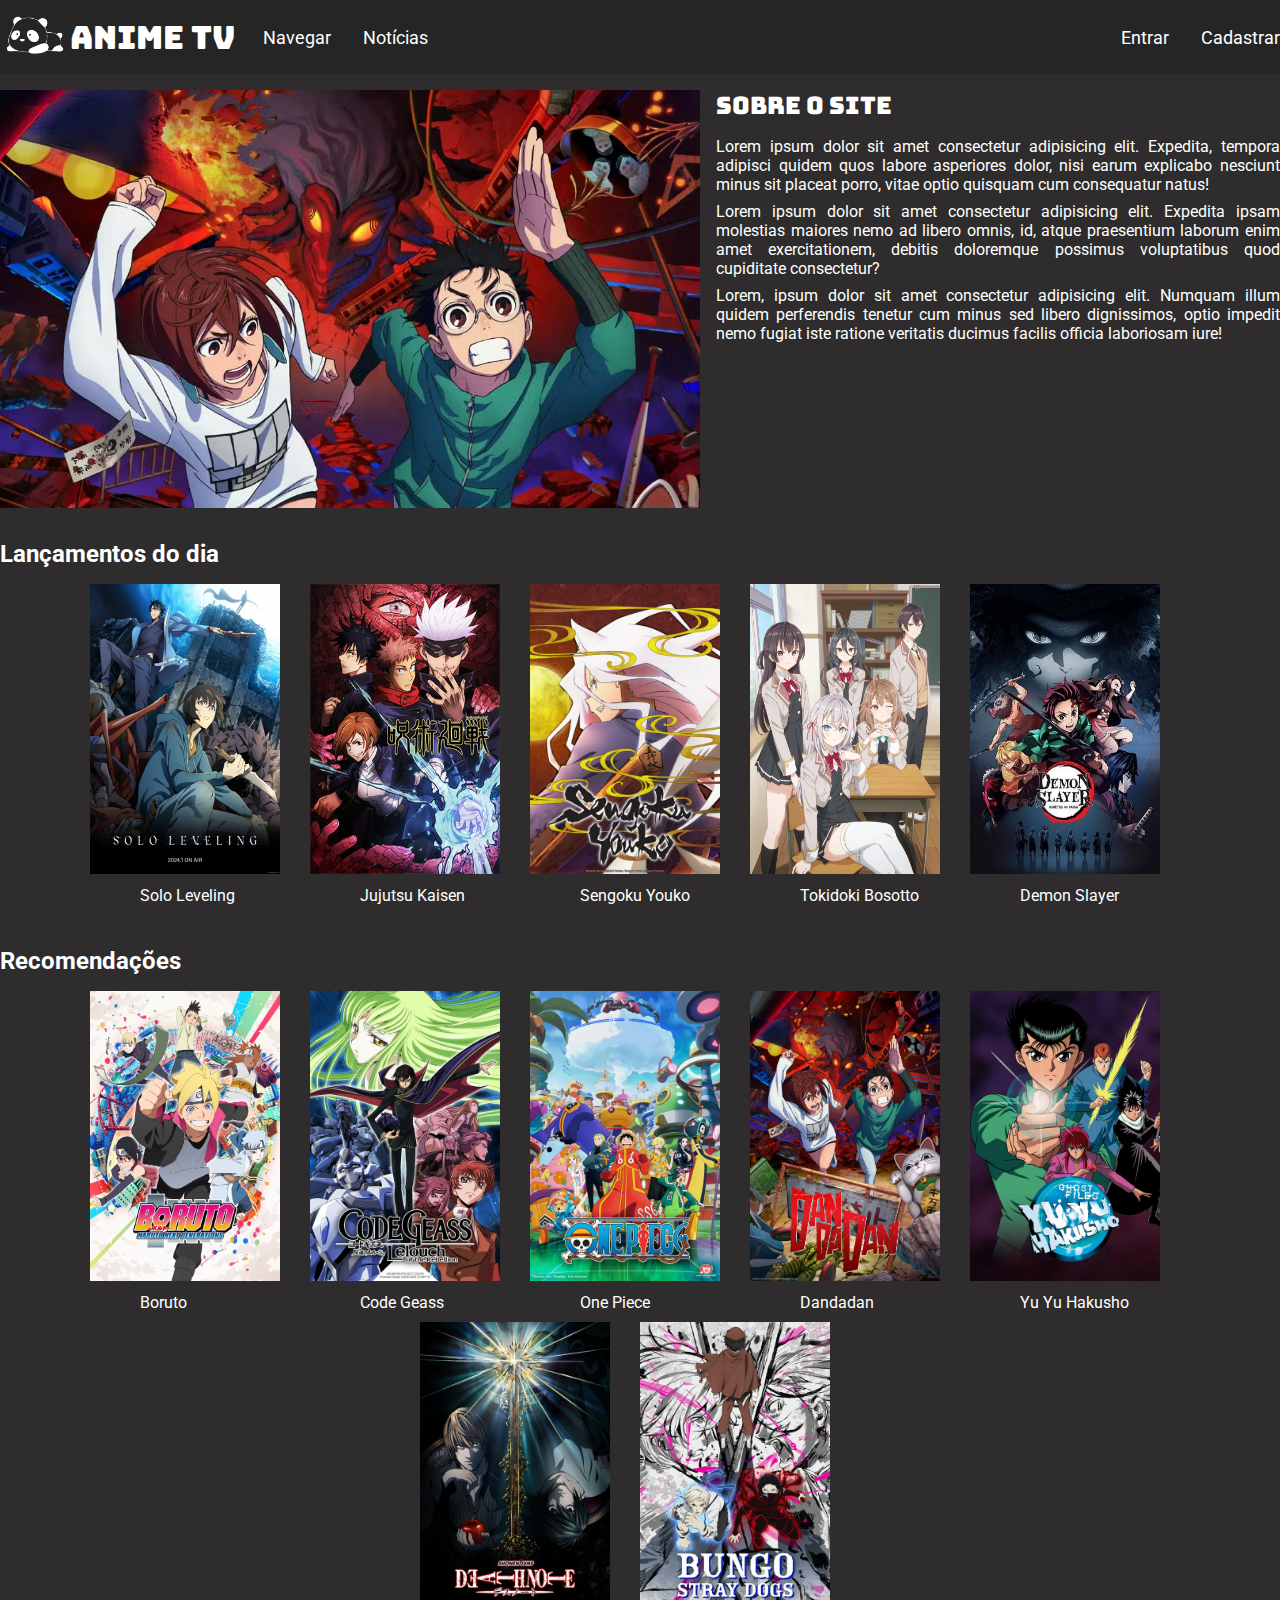
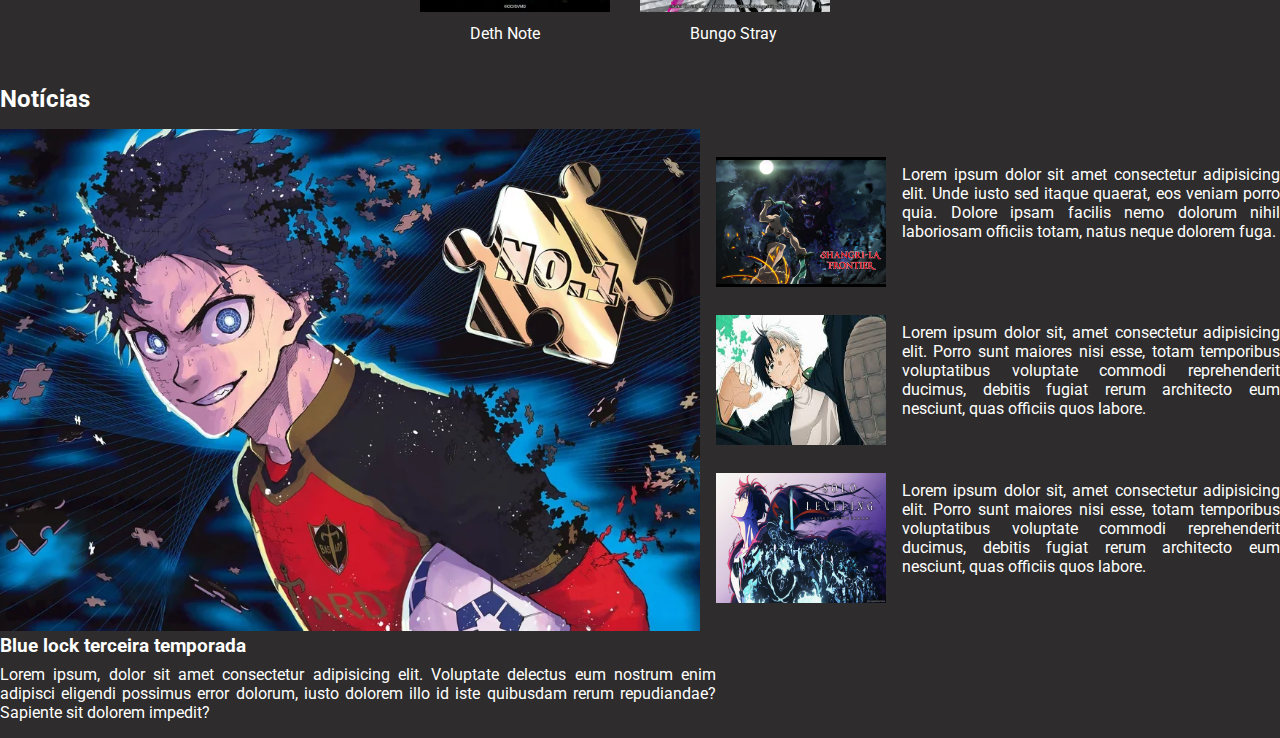
==== index.html @ dab4c1ae "commit initial" ====
<!DOCTYPE html>
<html lang="pt-br">
<head>
    <meta charset="UTF-8">
    <meta name="viewport" content="width=device-width, initial-scale=1.0">
    <title>Anime tv - Seu site de animes</title>
    <link rel="stylesheet" href="./main.css">
    <link rel="preconnect" href="https://fonts.googleapis.com">
    <link rel="preconnect" href="https://fonts.gstatic.com" crossorigin>
    <link href="https://fonts.googleapis.com/css2?family=Bungee&family=Roboto&display=swap" rel="stylesheet">
</head>
<body>
    <header>
        <div class="container">
            <div class="header">
                <div class="logo">
                    <a href="#home"><img src="./images/anime-logos.png" alt="Logo do anime tv"></a>
                    <h1>Anime tv</h1>
                </div>
                <div class="menu">
                    <nav>
                        <ul>
                            <li>
                                <a href="#Lançamentos">Navegar</a>
                            </li>
                            <li>
                                <a href="#Notícias">Notícias</a>
                            </li>
                        </ul>
                    </nav>
                </div>
            </div>
            <div class="login">
                <ul>
                    <li>
                        <a href="./login.html">Entrar</a>
                    </li>
                    <li>
                        <a href="./login.html">Cadastrar</a>
                    </li>
                </ul>
            </div>
        </div>
    </header>
    <main>
        <section id="home">
            <div class="container">
                <div class="home">
                    <img src="./images/img da pq home.avif" alt="Foto de Dandadan">
                    <div>
                        <h2>Sobre o site</h2>
                        <p>
                            Lorem ipsum dolor sit amet consectetur adipisicing elit. Expedita, tempora adipisci quidem quos labore asperiores dolor, nisi earum explicabo nesciunt minus sit placeat porro, vitae optio quisquam cum consequatur natus!
                        </p>
                        <p>
                            Lorem ipsum dolor sit amet consectetur adipisicing elit. Expedita ipsam molestias maiores nemo ad libero omnis, id, atque praesentium laborum enim amet exercitationem, debitis doloremque possimus voluptatibus quod cupiditate consectetur?
                        </p>
                        <p>
                            Lorem, ipsum dolor sit amet consectetur adipisicing elit. Numquam illum quidem perferendis tenetur cum minus sed libero dignissimos, optio impedit nemo fugiat iste ratione veritatis ducimus facilis officia laboriosam iure!
                        </p>
                    </div>
                </div>
            </div>
        </section>
        <section id="Lançamentos">
            <div class="container">
                <div class="animes">
                    <h2>Lançamentos do dia </h2>
                    <div class="images">
                        <div class="image">
                            <img src="./images/capa 1.jpg" alt="Solo Leveling">
                            <p>
                                Solo Leveling
                            </p>
                        </div>
                        <div class="image">
                            <img src="./images/capa 2.png" alt="Jujutsu Kaisen">
                            <p>
                                Jujutsu Kaisen
                            </p>
                        </div>
                        <div class="image">
                            <img src="./images/capa3.avif" alt="Sengoku Youko">
                            <p>
                                Sengoku Youko
                            </p>
                        </div>
                        <div class="image">
                            <img src="./images/capa4.webp" alt="Tokidoki Bosotto">
                            <p>
                                Tokidoki Bosotto
                            </p>
                        </div>
                        <div class="image">
                            <img src="./images/capa5.jpg" alt="Demon Slayer">
                            <p>
                                Demon Slayer
                            </p>
                        </div>
                    </div>
                </div>
            </div>
        </section>
        <section>
            <div class="container">
                <div class="animes">
                    <h2>Recomendações</h2>
                    <div class="images">
                        <div class="image">
                            <img src="./images/capa6.webp" alt="Boruto">
                            <p>
                                Boruto
                            </p>
                        </div>
                        <div class="image">
                            <img src="./images/capa7.avif" alt="Code Geass">
                            <p>
                                Code Geass
                            </p>
                        </div>
                        <div class="image">
                            <img src="./images/capa 8.avif" alt="One Piece">
                            <p>
                                One Piece
                            </p>
                        </div>
                        <div class="image">
                            <img src="./images/capa9.webp" alt="Dandadan">
                            <p>
                                Dandadan
                            </p>
                        </div>
                        <div class="image">
                            <img src="./images/capa10.avif" alt="Yu Yu Hakusho">
                            <p>
                                Yu Yu Hakusho
                            </p>
                        </div>
                        <div class="image">
                            <img src="./images/capa11.avif" alt="Deth Note">
                            <p>
                                Deth Note
                            </p>
                        </div>
                        <div class="image">
                            <img src="./images/capa12.avif" alt="Bungo Stray">
                            <p>
                                Bungo Stray
                            </p>
                        </div>
                    </div>
                </div>
            </div>
        </section>
        <section id="Notícias">
            <div class="container">
                <h2>Notícias</h2>
                <div class="notícias">
                    <div class="noticia1">
                        <img src="./images/not1.webp" alt="Liga Neo Egoista">
                        <header>
                            <h3>Blue lock terceira temporada</h3>
                        </header>
                        <p>
                            Lorem ipsum, dolor sit amet consectetur adipisicing elit. Voluptate delectus eum nostrum enim adipisci eligendi possimus error dolorum, iusto dolorem illo id iste quibusdam rerum repudiandae? Sapiente sit dolorem impedit?
                        </p>
                    </div>
                    <div class="notrigth">
                        <div class="outras">
                            <img src="./images/not2.jpg" alt="">
                            <p>
                                Lorem ipsum dolor sit amet consectetur adipisicing elit. Unde iusto sed itaque quaerat, eos veniam porro quia. Dolore ipsam facilis nemo dolorum nihil laboriosam officiis totam, natus neque dolorem fuga.
                            </p>
                        </div>
                        <div class="outras">
                            <img src="./images/noo3.jpg" alt="">
                            <p>
                                Lorem ipsum dolor sit, amet consectetur adipisicing elit. Porro sunt maiores nisi esse, totam temporibus voluptatibus voluptate commodi reprehenderit ducimus, debitis fugiat rerum architecto eum nesciunt, quas officiis quos labore.
                            </p>
                        </div>
                        <div class="outras">
                            <img src="./images/not4.webp" alt="">
                            <p>
                                Lorem ipsum dolor sit, amet consectetur adipisicing elit. Porro sunt maiores nisi esse, totam temporibus voluptatibus voluptate commodi reprehenderit ducimus, debitis fugiat rerum architecto eum nesciunt, quas officiis quos labore.
                            </p>
                        </div>
                    </div>
                </div>
            </div>
        </section>
    </main>
</body>
</html>
---- main.css ----
*{
    box-sizing: border-box;
    margin: 0;
    padding: 0;
}

.container{
    max-width: 1280px;
    width: 100%;
    margin: 0 auto;
}

/*Istilização do cabeçalho*/
body > header{
    color: #fff;
    background-color: rgb(37, 37, 37);
}

body{
    font-family: "Roboto", serif;
    color: #fff;
}

.container .logo img{
    height: 70px;
}

.container .logo{
    display: flex;
    align-items: center;
}

.container .menu nav li,
.container .login li{
    display: inline;
    margin-left: 28px;
}

.header,
.login{
    display: flex;
    align-items: center;
}

header > .container{
    display: flex;
    justify-content: space-between;
}

header .container .menu a,
header .container .login a{
    color: #fff;
    font-size: 18px;
    text-decoration: none;
}

header .container .logo h1,
section .container .home h2{
    font-family: "Bungee", serif;
    font-weight: normal;
}

/*Estilização da seção home*/

section .home img,
section .notícias img{
    width: 700px;
    margin-right: 16px;
}

section .home,
section .notícias{
    display: flex;
    justify-content: flex-start;
}

section{
    padding: 16px 0;
    background-color: rgb(46, 44, 44);
}

section p{
    margin-top: 8px;
    text-align: justify;
}

/*Lançamentos*/

#laçamentos{
    display: block;
}

.container .images{
    display: flex;
    flex-wrap: wrap;
    justify-content: center;
}

.container .images .image img{
    height: 290px;
    width: 190px;
    margin-right: 30px;
    position: center;
}

.container .images .image p{
    position: relative;
    left: 50px;
    margin-bottom: 10px;
}

h2{
    margin-bottom: 16px;
}

.container .outras img{
    height: 130px;
    width: 170px;
}

.container .notícias .outras{
    display: flex;
    margin: 28px 0;
}
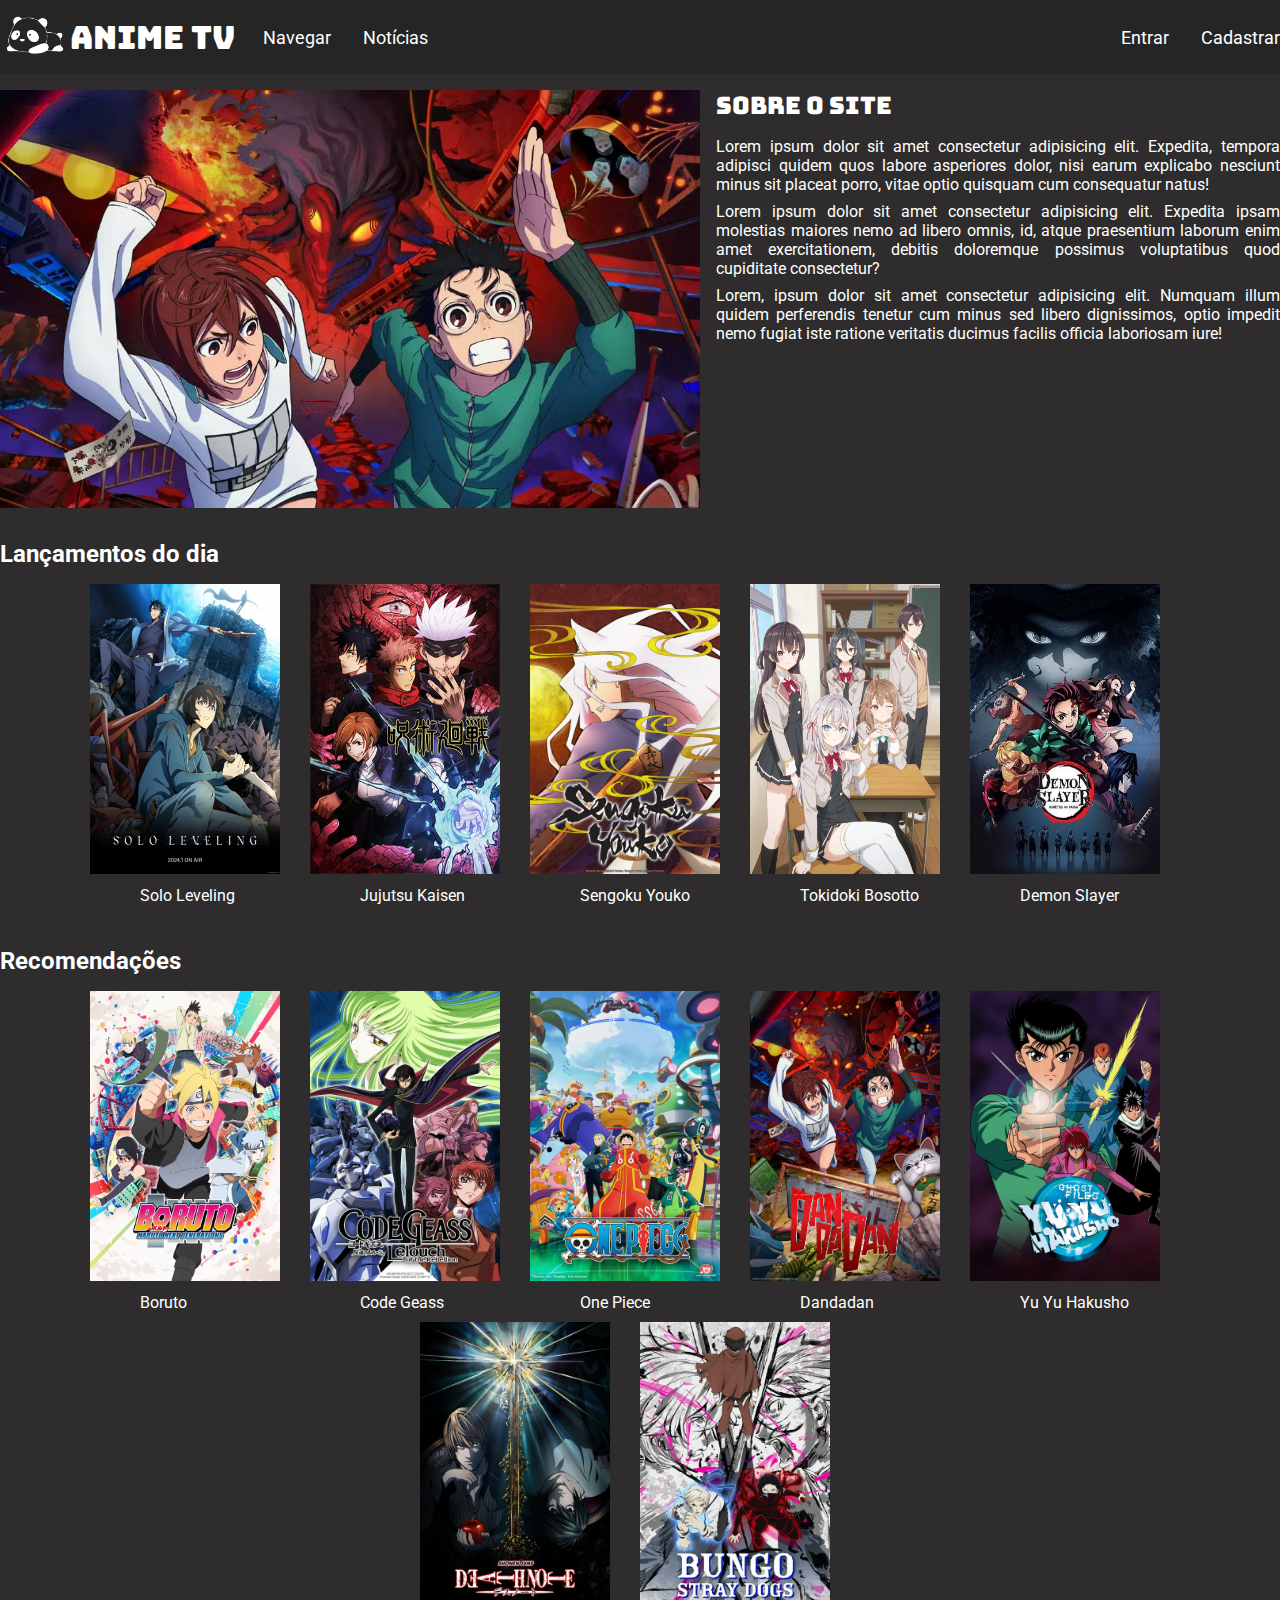
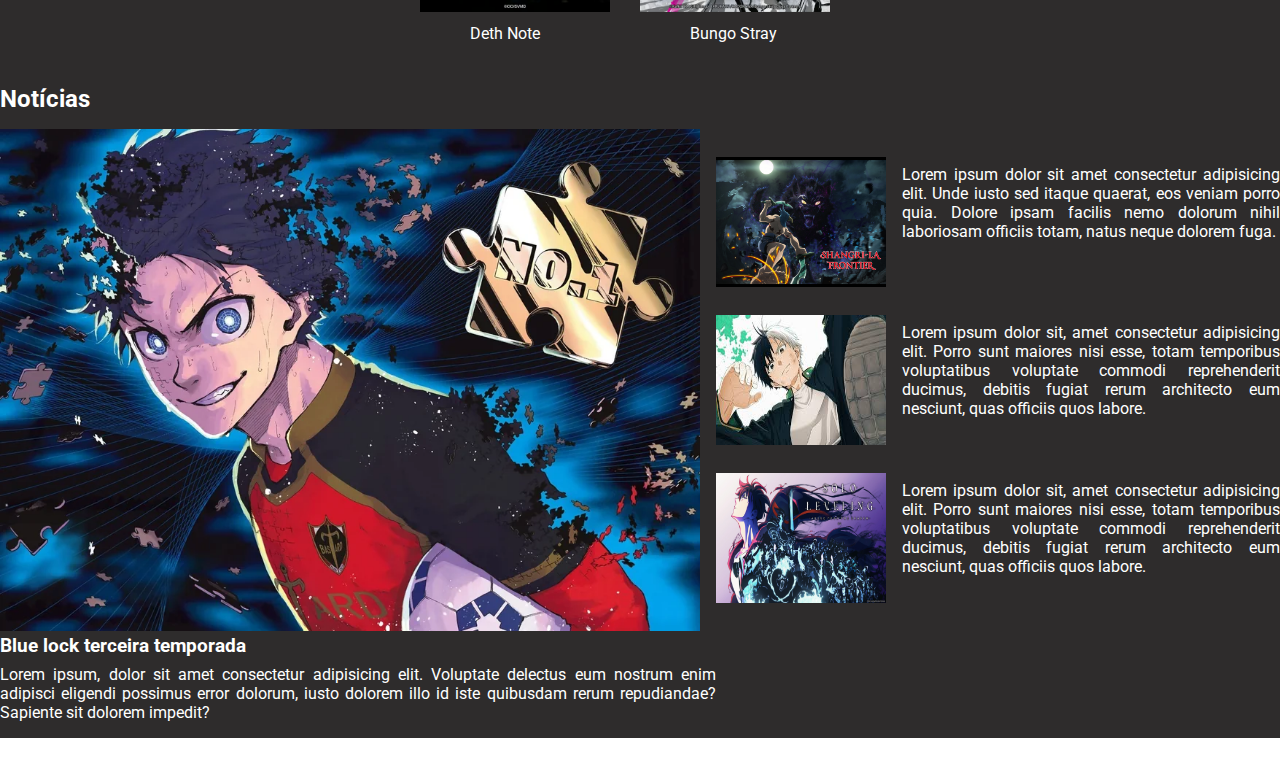
==== commit 819df804: "Added: footer" ====
--- a/index.html
+++ b/index.html
@@ -189,5 +189,10 @@
             </div>
         </section>
     </main>
+    <footer>
+        <p>
+            &copy; Anime tv - Todos os direitos reservados - 2024
+        </p>
+    </footer>
 </body>
 </html>